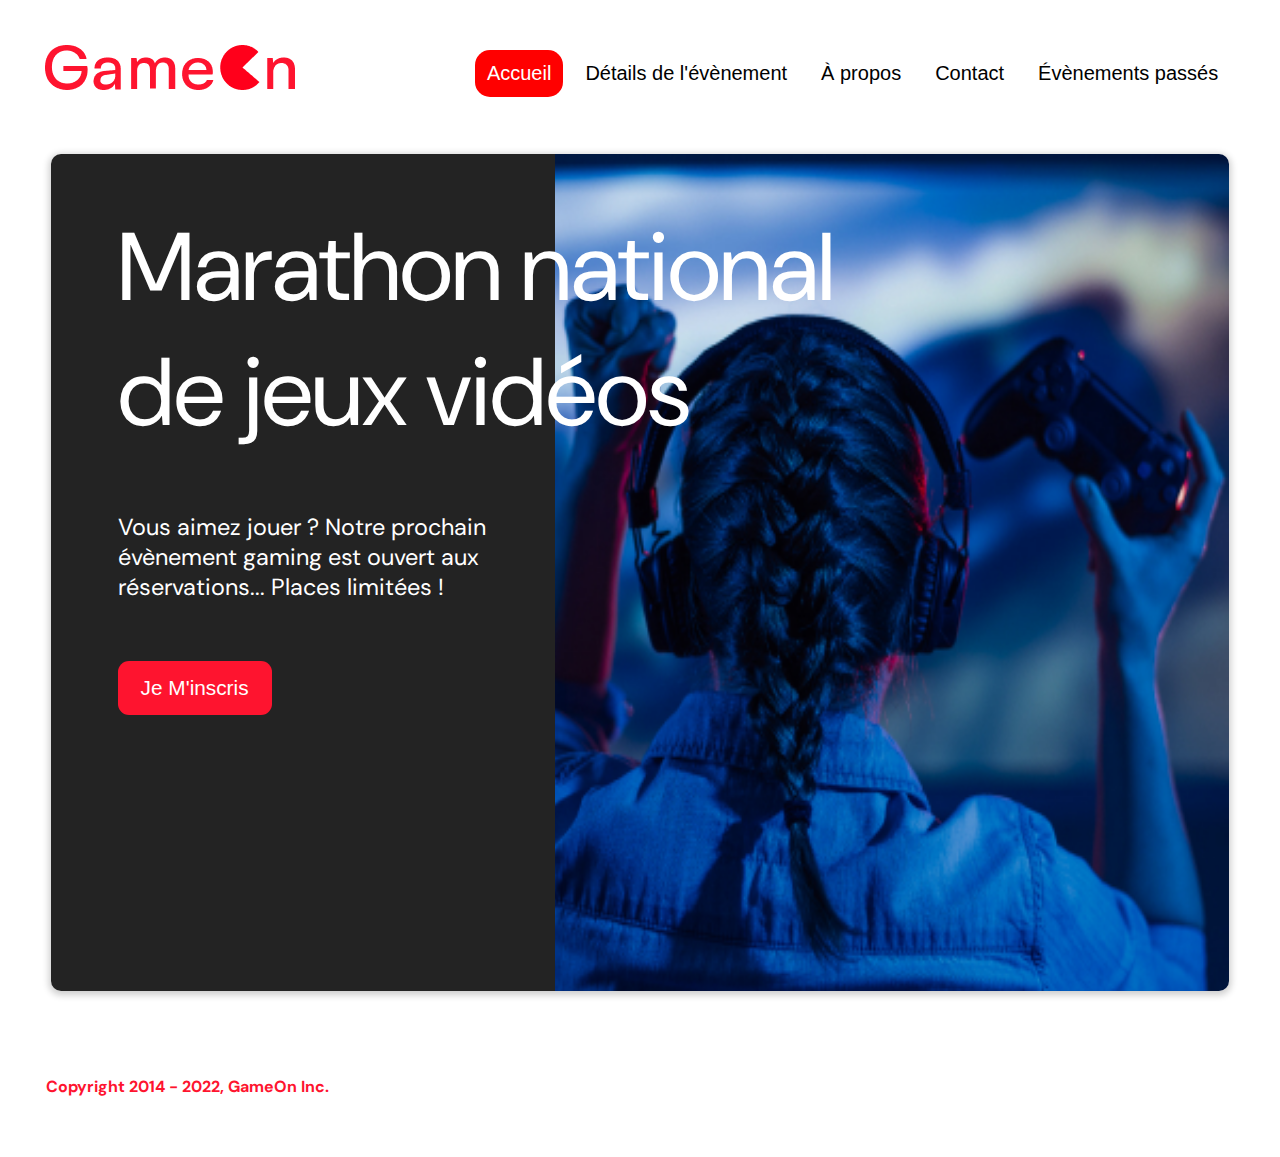
==== starterOnly/index.html @ a637e6c1 "first commit with responsive change" ====
<!DOCTYPE html>
<html lang="en">
  <head>
    <meta charset="utf-8" />
    <title>Reservation</title>
    <meta name="viewport" content="width=device-width,initial-scale=1" />
    <link rel="stylesheet" href="modal.css" />
    <link rel="stylesheet" href="https://cdnjs.cloudflare.com/ajax/libs/font-awesome/4.7.0/css/font-awesome.min.css">
    <link
      href="https://fonts.googleapis.com/css?family=DM+Sans"
      rel="stylesheet"
    />
  </head>
  
  <body>
    <div class="topnav" id="myTopnav">
      <div class="header-logo">
      <img alt="logo" src="Logo.png" width="auto" height="auto" />
    </div>
    <div class="main-navbar">
      
      <a href="#" class="active"><span>Accueil</span></a>
      <a href="#"><span>Détails de l'évènement</span></a>
      <a href="#"><span>À propos</span></a>
      <a href="#"><span>Contact</span></a>
      <a href="#"><span>Évènements passés</span></a>
      <a href="javascript:void(0);" class="icon" onclick="editNav()">
        <i class="fa fa-bars"></i>
      </a>
    </div>
    </div>
  </div>
    <main>
      <div class="hero-section">
        <div class="hero-content">
          <h1 class="hero-headline">
            Marathon national<br>
            de jeux vidéos
          </h1>
          <p class="hero-text">
            Vous aimez jouer ? Notre prochain évènement gaming est ouvert
            aux réservations... Places limitées !
          </p>
          <button class="btn-signup modal-btn">
            je m'inscris
          </button>
        </div>
        <div class="hero-img">
          <img src="./bg_img.jpg" alt="img" />
        </div>
        <button class="btn-signup modal-btn">
          je m'inscris
        </button>
      </div>

      <div class="bground">
        <div class="content">
          <span class="close"></span>
          <div class="modal-body">
            <form
              name="reserve"
              action="index.html"
              method="get"
              onsubmit="return validate();"
            >
              <div
                class="formData">
                <label>Prénom</label><br>
                <input
                  class="text-control"
                  type="text"
                  id="first"
                  name="first"
                  minlength="2"
                /><br>
              </div>
              <div
                class="formData">
                <label>Nom</label><br>
                <input
                  class="text-control"
                  type="text"
                  id="last"
                  name="last"
                /><br>
              </div>
              <div
                class="formData">
                <label>E-mail</label><br>
                <input
                  class="text-control"
                  type="email"
                  id="email"
                  name="email"
                /><br>
              </div>
              <div
                class="formData">
                <label>Date de naissance</label><br>
                <input
                  class="text-control"
                  type="date"
                  id="birthdate"
                  name="birthdate"
                /><br>
              </div>
              <div
                class="formData">
                <label>À combien de tournois GameOn avez-vous déjà participé ?</label><br>
                <input type="number" class="text-control" id="quantity" name="quantity" min="0" max="99">
              </div>
              <p class="text-label">A quel tournoi souhaitez-vous participer cette année ?</p>
              <div
                class="formData">
                <input
                  class="checkbox-input"
                  type="radio"
                  id="location1"
                  name="location"
                  value="New York"
                />
                <label class="checkbox-label" for="location1">
                  <span class="checkbox-icon"></span>
                  New York</label
                >
                <input
                  class="checkbox-input"
                  type="radio"
                  id="location2"
                  name="location"
                  value="San Francisco"
                />
                <label class="checkbox-label" for="location2">
                  <span class="checkbox-icon"></span>
                  San Francisco</label
                >
                <input
                  class="checkbox-input"
                  type="radio"
                  id="location3"
                  name="location"
                  value="Seattle"
                />
                <label class="checkbox-label" for="location3">
                  <span class="checkbox-icon"></span>
                  Seattle</label
                >
                <input
                  class="checkbox-input"
                  type="radio"
                  id="location4"
                  name="location"
                  value="Chicago"
                />
                <label class="checkbox-label" for="location4">
                  <span class="checkbox-icon"></span>
                  Chicago</label
                >
                <input
                  class="checkbox-input"
                  type="radio"
                  id="location5"
                  name="location"
                  value="Boston"
                />
                <label class="checkbox-label" for="location5">
                  <span class="checkbox-icon"></span>
                  Boston</label
                >
                <input
                  class="checkbox-input"
                  type="radio"
                  id="location6"
                  name="location"
                  value="Portland"
                />
                <label class="checkbox-label" for="location6">
                  <span class="checkbox-icon"></span>
                  Portland</label
                >
              </div>

              <div
                class="formData">
                <input
                  class="checkbox-input"
                  type="checkbox"
                  id="checkbox1"
                  checked
                />
                <label class="checkbox2-label" for="checkbox1" required>
                  <span class="checkbox-icon"></span>
                  J'ai lu et accepté les conditions d'utilisation.
                </label>
                <br>
                <input class="checkbox-input" type="checkbox" id="checkbox2" />
                <label class="checkbox2-label" for="checkbox2">
                  <span class="checkbox-icon"></span>
                  Je Je souhaite être prévenu des prochains évènements.
                </label>
                <br>
              </div>
              <input
                class="btn-submit"
                type="submit"
                class="button"
                value="C'est parti"
              />
            </form>
          </div>
        </div>
      </div>
    </main>
    <footer>
      <p class="copyrights">
        Copyright 2014 - 2022, GameOn Inc.
      </p>
    </footer>
    <script src="modal.js"></script>
  </body>
</html>
---- starterOnly/modal.css ----
:root {
  --font-default: "DM Sans", Arial, Helvetica, sans-serif;
  --font-slab: var(--font-default);
  --modal-duration: 0.8s;
}
* {
  box-sizing: border-box;
  margin: 0;
  padding: 0;
}
/* Landing Page */

body {
  margin: 0;
  display: flex;
  flex-direction: column;
  background-image: url("background.png");
  font-family: var(--font-default);
  font-size: 18px;
  max-width: 1300px;
  margin: 0 auto;
}

p {
  margin-bottom: 0;
  padding: 0.5vw;
}

img {
  padding-right: 1rem;
}

.topnav {
  overflow: hidden;
  margin: 3.5%;
}
.header-logo {
  float: left;
}
.main-navbar {
  float: right;
}
.topnav a {
  float: left;
  display: block;
  color: #000000;
  text-align: center;
  padding: 12px 12px;
  margin: 5px;
  text-decoration: none;
  font-size: 20px;
  font-family: Roboto, sans-serif;
}

.topnav a:hover {
  background-color: #ff0000;
  color: #ffffff;
  border-radius: 15px;
}

.topnav a.active {
  background-color: #ff0000;
  color: #ffffff;
  border-radius: 15px;
}

.topnav .icon {
  display: none;
}

main {
  font-size: 130%;
  font-weight: bolder;
  color: black;
  padding-top: 0.5vw;
  padding-left: 2vw;
  padding-right: 2vw;
  margin: 1px 25px 15px;
  border-radius: 2rem;
  text-align: justify;
}

.modal-btn {
  font-size: 145%;
  background: #fe142f;
  display: flex;
  margin: auto;
  padding: 2em;
  color: #fff;
  padding: 0.75rem 2.5rem;
  border-radius: 1rem;
  cursor: pointer;
}

.modal-btn:hover {
  background: #3876ac;
}

.footer {
  margin: 20px;
  padding: 10px;
  font-family: var(--font-slab);
}

/* Modal form */

.button {
  background: #fe142f;
  margin-top: 0.5em;
  padding: 1em;
  color: #fff;
  border-radius: 15px;
  cursor: pointer;
  font-size: 16px;
}

.button:hover {
  background: #3876ac;
}

.smFont {
  font-size: 16px;
}

.bground {
  display: none;
  position: fixed;
  z-index: 1;
  left: 0;
  top: 0;
  height: 100%;
  width: 100%;
  overflow: auto;
  background-color: rgba(26, 39, 156, 0.4);
}

.content {
  margin: 5% auto;
  width: 100%;
  max-width: 500px;
  animation-name: modalopen;
  animation-duration: var(--modal-duration);
  background: #232323;
  border-radius: 10px;
  overflow: hidden;
  position: relative;
  color: #fff;
  padding-top: 10px;
}

.modal-body {
  padding: 15px 8%;
  margin: 15px auto;
}

label {
  font-family: var(--font-default);
  font-size: 17px;
  font-weight: normal;
  display: inline-block;
  margin-bottom: 11px;
}
input {
  padding: 8px;
  border: 0.8px solid #ccc;
  outline: none;
}
.text-control {
  margin: 0;
  padding: 8px;
  width: 100%;
  border-radius: 8px;
  font-size: 20px;
  height: 48px;
}
.formData[data-error]::after {
  content: attr(data-error);
  font-size: 0.4em;
  color: #e54858;
  display: block;
  margin-top: 7px;
  margin-bottom: 7px;
  text-align: right;
  line-height: 0.3;
  opacity: 0;
  transition: 0.3s;
}
.formData[data-error-visible="true"]::after {
  opacity: 1;
}
.formData[data-error-visible="true"] .text-control {
  border: 2px solid #e54858;
}
/* 
input[data-error]::after {
    content: attr(data-error);
    font-size: 0.4em;
    color: red;
} */
.checkbox-label,
.checkbox2-label {
  position: relative;
  margin-left: 36px;
  font-size: 12px;
  font-weight: normal;
}
.checkbox-label .checkbox-icon,
.checkbox2-label .checkbox-icon {
  display: block;
  width: 20px;
  height: 20px;
  border: 2px solid #279e7a;
  border-radius: 50%;
  text-indent: 29px;
  white-space: nowrap;
  position: absolute;
  left: -30px;
  top: -1px;
  transition: 0.3s;
}
.checkbox-label .checkbox-icon::after,
.checkbox2-label .checkbox-icon::after {
  content: "";
  width: 13px;
  height: 13px;
  background-color: #279e7a;
  border-radius: 50%;
  text-indent: 29px;
  white-space: nowrap;
  position: absolute;
  left: 50%;
  top: 50%;
  transform: translate(-50%, -50%);
  transition: 0.3s;
  opacity: 0;
}
.checkbox-input {
  display: none;
}
.checkbox-input:checked + .checkbox-label .checkbox-icon::after,
.checkbox-input:checked + .checkbox2-label .checkbox-icon::after {
  opacity: 1;
}
.checkbox-input:checked + .checkbox2-label .checkbox-icon {
  background: #279e7a;
}
.checkbox2-label .checkbox-icon {
  border-radius: 4px;
  border: 0;
  background: #c4c4c4;
}
.checkbox2-label .checkbox-icon::after {
  width: 7px;
  height: 4px;
  border-radius: 2px;
  background: transparent;
  border: 2px solid transparent;
  border-bottom-color: #fff;
  border-left-color: #fff;
  transform: rotate(-55deg);
  left: 21%;
  top: 19%;
}
.close {
  position: absolute;
  right: 15px;
  top: 15px;
  width: 32px;
  height: 32px;
  opacity: 1;
  cursor: pointer;
  transform: scale(0.7);
}
.close:before,
.close:after {
  position: absolute;
  left: 15px;
  content: " ";
  height: 33px;
  width: 3px;
  background-color: #fff;
}
.close:before {
  transform: rotate(45deg);
}
.close:after {
  transform: rotate(-45deg);
}
.btn-submit,
.btn-signup {
  background: #fe142f;
  display: block;
  margin: 0 auto;
  border-radius: 11px;
  font-size: 1rem;
  padding: 12px 82px;
  color: #fff;
  cursor: pointer;
  border: 0;
}
/* custom select styles */
.custom-select {
  position: relative;
  font-family: Arial;
  font-size: 1.1rem;
  font-weight: normal;
}

.custom-select select {
  display: none;
}
.select-selected {
  background-color: #fff;
}

/* Style the arrow inside the select element: */
.select-selected:after {
  position: absolute;
  content: "";
  top: 10px;
  right: 13px;
  width: 11px;
  height: 11px;
  border: 3px solid transparent;
  border-bottom-color: #f00;
  border-left-color: #f00;
  transform: rotate(-48deg);
  border-radius: 5px 0 5px 0;
}

/* Point the arrow upwards when the select box is open (active): */
.select-selected.select-arrow-active:after {
  transform: rotate(135deg);
  top: 13px;
}

.select-items div,
.select-selected {
  color: #000;
  padding: 11px 16px;
  border: 1px solid transparent;
  border-color: transparent transparent rgba(0, 0, 0, 0.1) transparent;
  cursor: pointer;
  border-radius: 8px;
  height: 48px;
}

/* Style items (options): */
.select-items {
  position: absolute;
  background-color: #fff;
  top: 89%;
  left: 0;
  right: 0;
  z-index: 99;
}

/* Hide the items when the select box is closed: */
.select-hide {
  display: none;
}

.select-items div:hover,
.same-as-selected {
  background-color: rgba(0, 0, 0, 0.1);
}
/* custom select end */
.text-label {
  font-weight: normal;
  font-size: 16px;
}
.hero-section {
  min-height: 93vh;
  border-radius: 10px;
  display: grid;
  grid-template-columns: repeat(12, 1fr);
  overflow: hidden;
  box-shadow: 0 2px 7px 2px rgba(0, 0, 0, 0.2);
  margin-bottom: 10px;
}
.hero-content {
  padding: 51px 67px;
  grid-column: span 4;
  background: #232323;
  color: #fff;
  position: relative;
  text-align: left;
  min-width: 424px;
}
.hero-content::after {
  content: "";
  width: 100%;
  height: 100%;
  background: #232323;
  position: absolute;
  right: -80px;
  top: 0;
}
.hero-content > * {
  position: relative;
  z-index: 1;
}
.hero-headline {
  font-size: 6rem;
  font-weight: normal;
  white-space: nowrap;
}
.hero-text {
  width: 146%;
  font-weight: normal;
  margin-top: 57px;
  padding: 0;
}
.btn-signup {
  outline: none;
  text-transform: capitalize;
  font-size: 1.3rem;
  padding: 15px 23px;
  margin: 0;
  margin-top: 59px;
}
.hero-img {
  grid-column: span 8;
}
.hero-img img {
  width: 100%;
  height: 100%;
  display: block;
  padding: 0;
}
.copyrights {
  color: #fe142f;
  padding: 0;
  font-size: 1rem;
  margin: 60px 0 60px;
  font-weight: bolder;
}
.hero-section > .btn-signup {
  display: none;
}
footer {
  padding-left: 2vw;
  padding-right: 2vw;
  margin: 0 20px;
}

/*
Adaptation pour la case principale version desktop
*/

@media screen and (max-width: 1000px) {
  .hero-headline {
    font-size: 4.7rem;
    white-space: normal;
    white-space: nowrap;
  }

  .hero-content {
    padding: 42px 55px;
  }
}

/*
800px = Versions Mobile
*/

@media screen and (max-width: 800px) {
  .hero-section {
    display: block;
    box-shadow: unset;
  }
  .hero-content {
    background: #fff;
    color: #000;
    padding: 0px;
  }
  .hero-content::after {
    content: unset;
  }
  .hero-content .btn-signup {
    display: none;
  }

  .hero-headline {
    font-size: 3.6rem;
    white-space: normal;
  }

  .hero-text {
    width: unset;
    font-size: 1.5rem;
  }
  .hero-img img {
    border-radius: 10px;
    margin-top: 40px;
  }
  .hero-section > .btn-signup {
    display: block;
    margin: 40px auto 10px;
    padding: 12px 41px;
  }
  .copyrights {
    margin-top: 17px;
    text-align: center;
  }
}
/*
Anciennement à 768px mais pas de logique pour l'affichage
*/

@media screen and (max-width: 800px) {
  .topnav a {
    display: none;
  }
  .topnav a.icon {
    float: right;
    display: block;
    color: red;
  }

  .topnav a:hover {
    background-color: #ff0000;
    color: white;
    border-radius: 15px;
  }

  .topnav a.active {
    background-color: #ff0000;
    color: white;
    border-radius: 15px;
  }

  .topnav.responsive {
    position: relative;
  }
  .topnav.responsive .icon {
    position: absolute;
    right: 0;
    top: 0;
  }
  .topnav.responsive a {
    float: none;
    display: block;
    text-align: left;
  }

  .header-logo img {
    height: 55px;
    padding: 12px;
  }

  .hero-text {
    margin-top: 31px;
    font-size: 19px;
    width: 100%;
  }
}

@media screen and (max-width: 540px) {
  .topnav a {
    display: none;
  }
  .topnav a.icon {
    float: right;
    display: block;
    margin-top: -15px;
  }
}

@keyframes modalopen {
  from {
    opacity: 0;
    transform: translateY(-150px);
  }
  to {
    opacity: 1;
  }
}
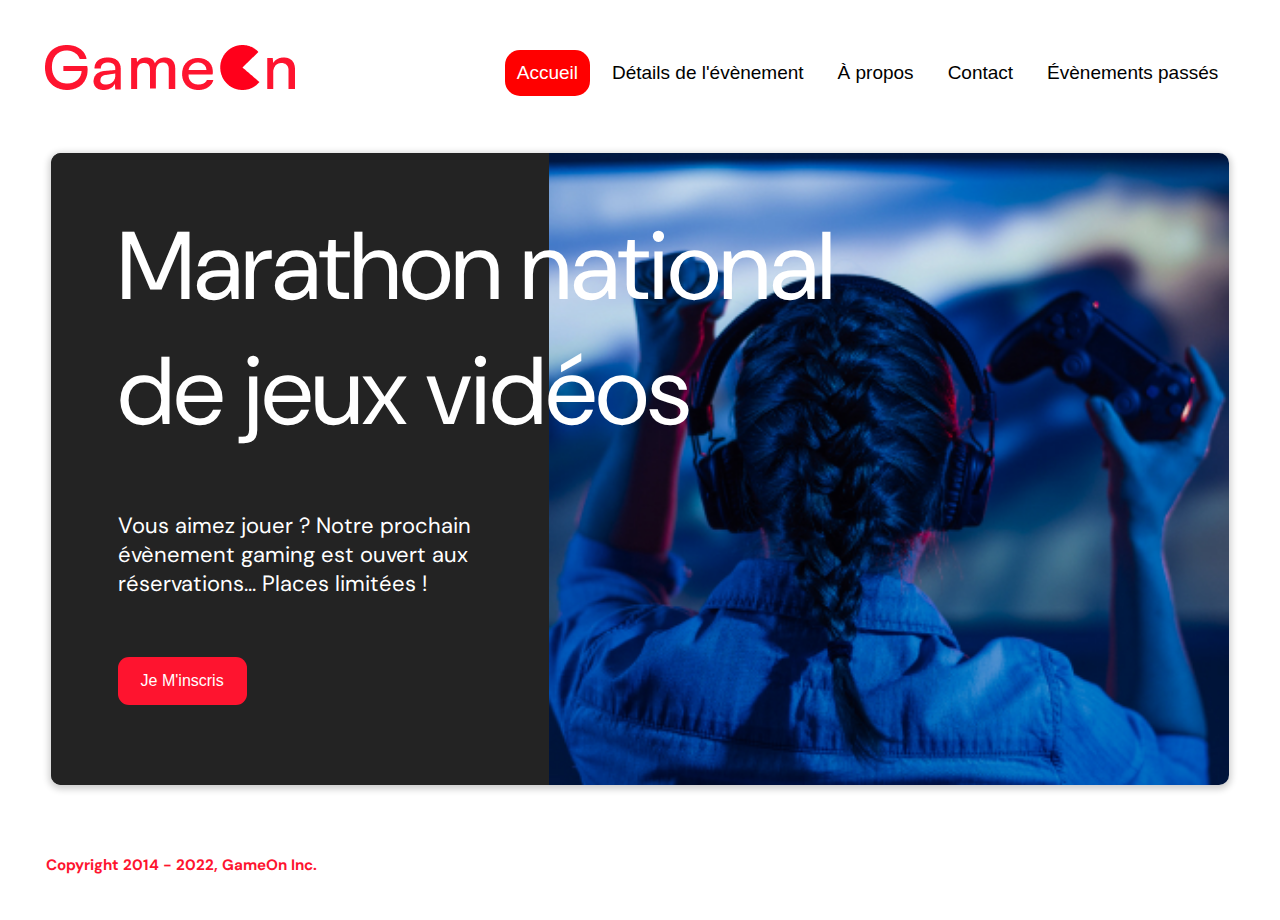
==== commit 371f8636: "responsive modifié" ====
--- a/starterOnly/index.html
+++ b/starterOnly/index.html
@@ -45,6 +45,7 @@
             je m'inscris
           </button>
         </div>
+
         <div class="hero-img">
           <img src="./bg_img.jpg" alt="img" />
         </div>
--- a/starterOnly/modal.css
+++ b/starterOnly/modal.css
@@ -48,7 +48,7 @@
   padding: 12px 12px;
   margin: 5px;
   text-decoration: none;
-  font-size: 20px;
+  font-size: 19px;
   font-family: Roboto, sans-serif;
 }
 
@@ -370,9 +370,10 @@
   font-size: 16px;
 }
 .hero-section {
-  min-height: 93vh;
+  /*
+  min-height: 93vh; */
+  display: grid;
   border-radius: 10px;
-  display: grid;
   grid-template-columns: repeat(12, 1fr);
   overflow: hidden;
   box-shadow: 0 2px 7px 2px rgba(0, 0, 0, 0.2);
@@ -385,15 +386,22 @@
   color: #fff;
   position: relative;
   text-align: left;
-  min-width: 424px;
-}
+  min-width: 330px;
+  /*
+  max-width de base à 424px
+  */
+}
+
+/*
+Modif pour ne plsu couper l'image
+*/
 .hero-content::after {
   content: "";
   width: 100%;
   height: 100%;
   background: #232323;
   position: absolute;
-  right: -80px;
+  right: 0px; /*-80px*/
   top: 0;
 }
 .hero-content > * {
@@ -406,15 +414,16 @@
   white-space: nowrap;
 }
 .hero-text {
-  width: 146%;
+  width: 105%; /* utilité ? 145% de base */
   font-weight: normal;
   margin-top: 57px;
   padding: 0;
+  font-size: 22px; /*Ajout d'une font size*/
 }
 .btn-signup {
   outline: none;
   text-transform: capitalize;
-  font-size: 1.3rem;
+  font-size: 1rem;
   padding: 15px 23px;
   margin: 0;
   margin-top: 59px;
@@ -431,8 +440,8 @@
 .copyrights {
   color: #fe142f;
   padding: 0;
-  font-size: 1rem;
-  margin: 60px 0 60px;
+  font-size: 0.95rem;
+  margin: 45px 0 45px;
   font-weight: bolder;
 }
 .hero-section > .btn-signup {
@@ -442,6 +451,27 @@
   padding-left: 2vw;
   padding-right: 2vw;
   margin: 0 20px;
+}
+
+@media screen and (max-width: 1078px) {
+  .hero-headline {
+    font-size: 5.1rem;
+  }
+
+  .hero-text {
+    font-size: 20px;
+  }
+}
+
+/*
+La nav bar passe à gauche 
+*/
+
+@media screen and (min-width: 801px) and (max-width: 1078px) {
+  .main-navbar {
+    float: left;
+    margin-top: 20px;
+  }
 }
 
 /*
@@ -461,6 +491,42 @@
 }
 
 /*
+Img en displey flex sur Desktop pour appliquer un padding ratio //  
+*/
+
+@media screen and (min-width: 800px) {
+  .hero-section {
+    display: flex;
+    justify-content: space-between;
+  }
+
+  .hero-img img {
+    min-width: 680px;
+    /*
+    min-height: 680px;
+    max-height: 680px;
+    max-width: 680px;*/
+  }
+
+  /*Padding ratio */
+  /*
+  .hero-img {
+    padding-bottom: 34.5%;
+    height: auto;
+    width: 100%;
+    position: relative;
+  }
+
+  .hero-img img {
+    height: 100%;
+    width: 100%;
+    object-fit: cover;
+    position: absolute;
+  }
+  */
+}
+
+/*
 800px = Versions Mobile
 */
 
